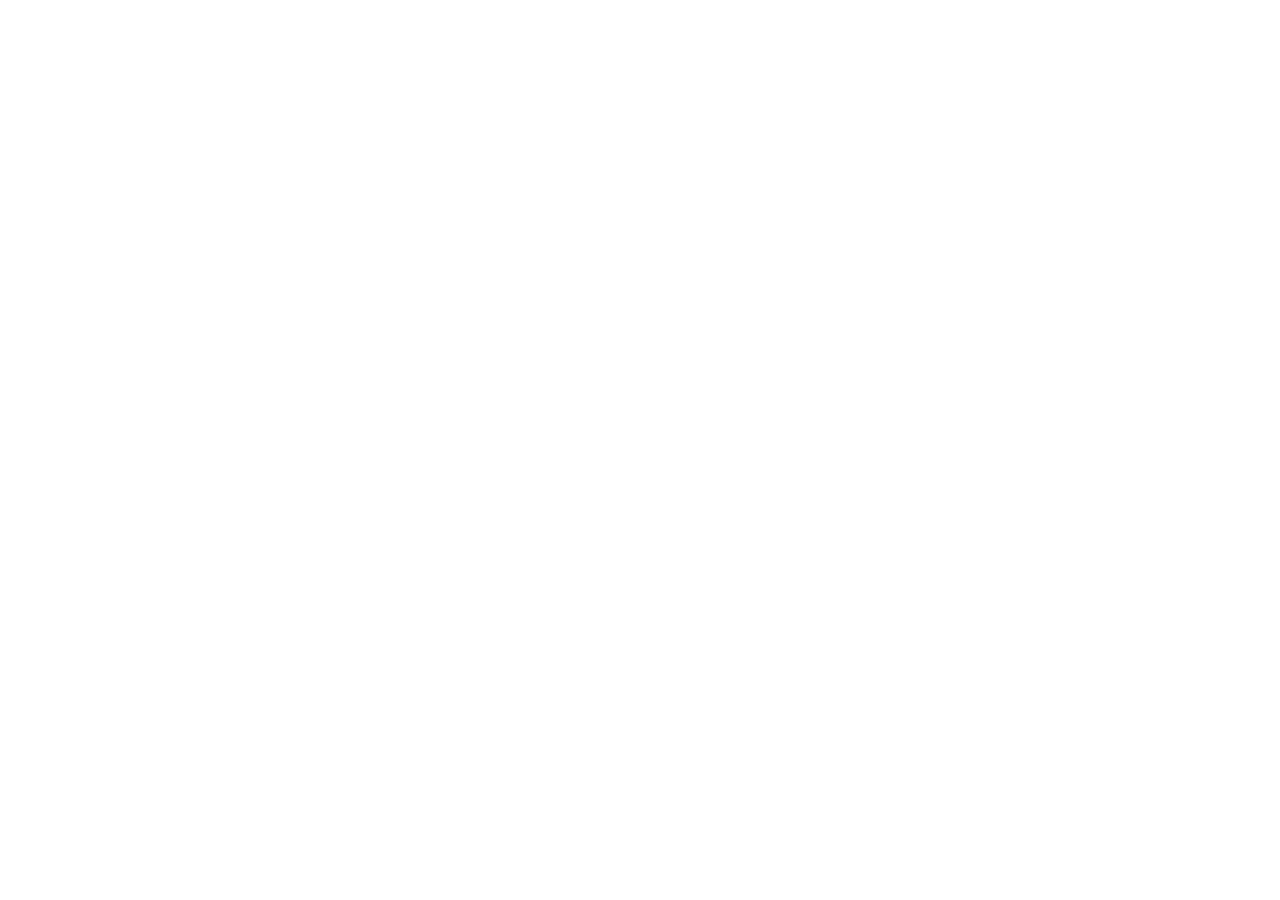
==== pages/contacto.html @ f7af1fb3 "Estructura inicial de directorios e index base" ====
<!doctype html>
<html lang="en">
  <head>
    <meta charset="UTF-8" />
    <meta name="viewport" content="width=device-width, initial-scale=1.0" />
    <title>Contacto</title>
  </head>
  <body></body>
</html>
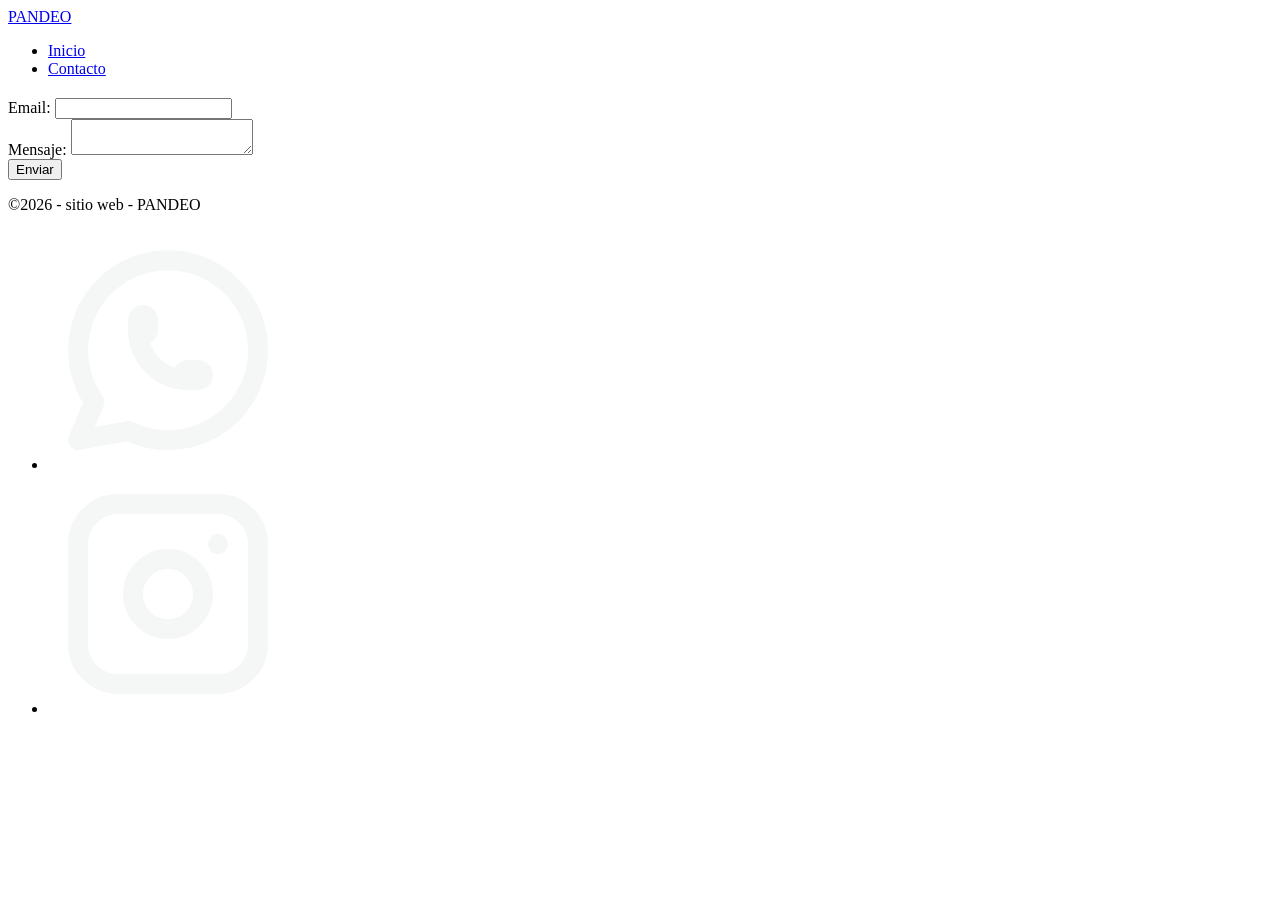
==== commit 7a65513d: "agrega página de contacto con formulario" ====
--- a/pages/contacto.html
+++ b/pages/contacto.html
@@ -5,5 +5,63 @@
     <meta name="viewport" content="width=device-width, initial-scale=1.0" />
     <title>Contacto</title>
   </head>
-  <body></body>
+  <body>
+    <!-- ----------------------------------------------------------------------- -->
+    <!--                                 header                                  -->
+    <!-- ----------------------------------------------------------------------- -->
+    <header>
+      <!-- logo -->
+      <div class="div-logo">
+        <a class="logo" href="../index.html">PANDEO</a>
+      </div>
+
+      <!-- navegacion -->
+      <nav class="header-nav">
+        <ul>
+          <li><a href="../index.html">Inicio</a></li>
+          <li><a href="./contacto.html">Contacto</a></li>
+        </ul>
+      </nav>
+    </header>
+
+    <!-- ----------------------------------------------------------------------- -->
+    <!--                                  main                                   -->
+    <!-- ----------------------------------------------------------------------- -->
+    <main>
+      <section class="contacto">
+        <h1 class="titulo-contacto text-secondary"></h1>
+
+        <!-- ----------------------------- formulario ------------------------------ -->
+        <form action="" method="get" class="form-contacto">
+          <!-- email -->
+          <div class="grupo-input">
+            <label for="email">Email:</label>
+            <input type="email" name="email" id="email" required />
+          </div>
+
+          <!-- text area -->
+          <div class="grupo-input">
+            <label for="mensaje">Mensaje:</label>
+            <textarea name="mensaje" id="mensaje" required></textarea>
+          </div>
+
+          <!-- button -->
+          <button type="submit" class="btn">Enviar</button>
+        </form>
+      </section>
+    </main>
+
+    <!-- ----------------------------------------------------------------------- -->
+    <!--                                 footer                                  -->
+    <!-- ----------------------------------------------------------------------- -->
+    <footer>
+      <p>&copy;2026 - sitio web - PANDEO</p>
+      <nav>
+        <ul class="footer-list">
+          <li><img src="../img/whatsapp.png" alt="logo-whattsapp" /></li>
+          <li><img src="../img/instagram.png" alt="logo-instagram" /></li>
+        </ul>
+      </nav>
+    </footer>
+  </body>
 </html>
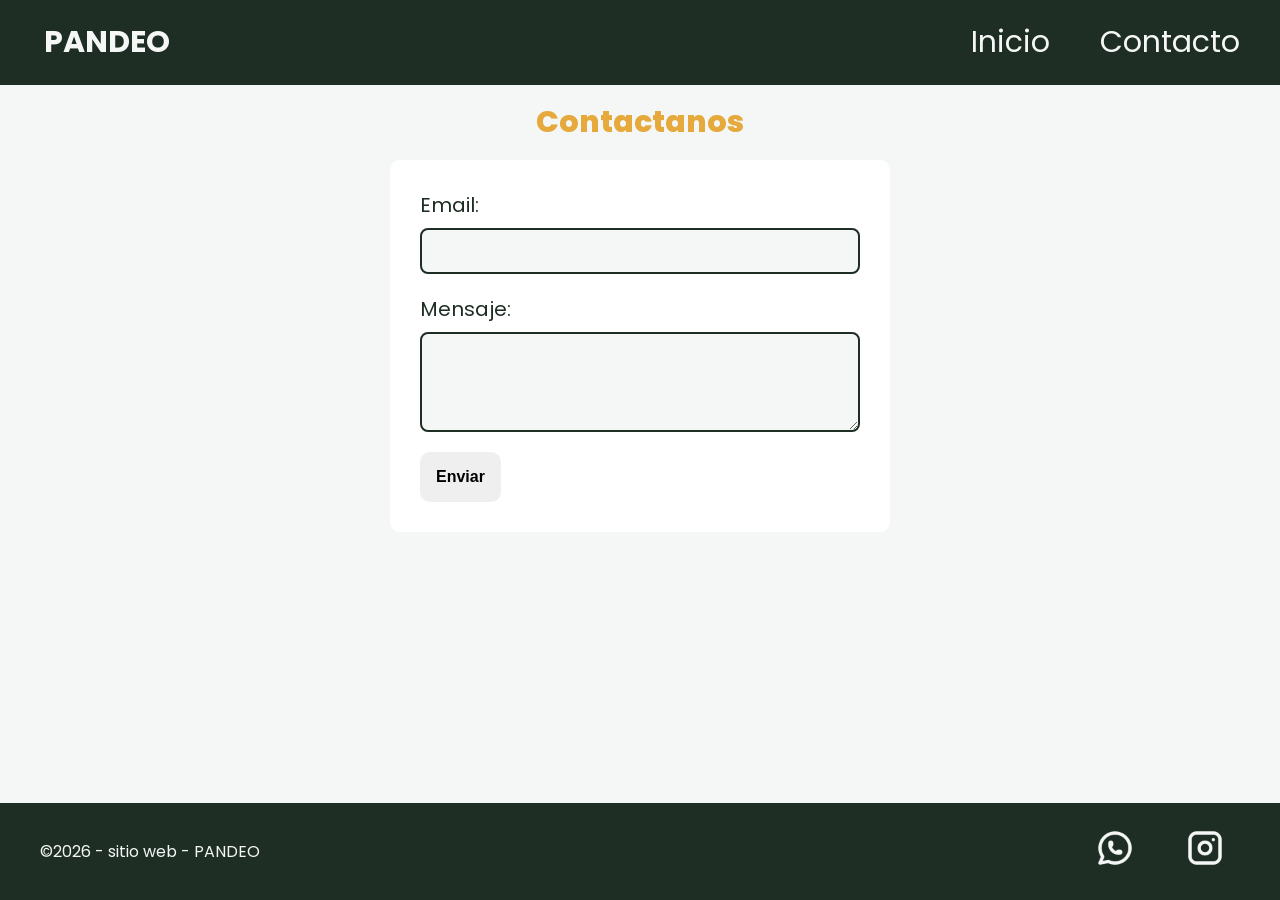
==== commit c9f67bdc: "agregar estilo pagina contacto" ====
--- a/pages/contacto.html
+++ b/pages/contacto.html
@@ -3,6 +3,13 @@
   <head>
     <meta charset="UTF-8" />
     <meta name="viewport" content="width=device-width, initial-scale=1.0" />
+    <!-- google fonts -->
+    <link
+      href="https://fonts.googleapis.com/css2?family=Poppins:ital,wght@0,100;0,400;0,600;0,700;0,800;1,100;1,400;1,600;1,700&display=swap"
+      rel="stylesheet"
+    />
+    <!-- link externo css -->
+    <link rel="stylesheet" href="../css/styles.css" />
     <title>Contacto</title>
   </head>
   <body>
@@ -29,7 +36,7 @@
     <!-- ----------------------------------------------------------------------- -->
     <main>
       <section class="contacto">
-        <h1 class="titulo-contacto text-secondary"></h1>
+        <h1 class="titulo-contacto text-secondary">Contactanos</h1>
 
         <!-- ----------------------------- formulario ------------------------------ -->
         <form action="" method="get" class="form-contacto">
--- a/css/styles.css
+++ b/css/styles.css
@@ -0,0 +1,290 @@
+/* reset */
+* {
+  margin: 0;
+  padding: 0;
+  box-sizing: border-box;
+}
+
+html {
+  font-size: 62.5%;
+}
+
+body {
+  color: #1e2e24;
+  background-color: #f4f7f5;
+
+  font-family: "Poppins", sans-serif;
+  font-size: 1.6rem;
+
+  display: flex;
+  flex-direction: column;
+
+  min-height: 100vh;
+}
+
+.btn {
+  font-size: 1.6rem;
+  font-weight: bold;
+
+  padding: 1.6rem;
+
+  border: none;
+  border-radius: 1rem;
+
+  cursor: pointer;
+}
+
+.btn:hover {
+  background-color: #e0b45c;
+}
+
+/* --------------------------------- colores -------------------------------- */
+.bg-primary {
+  background-color: #f4f7f5;
+}
+
+.bg-secondary {
+  background-color: #e5a93c;
+}
+
+.text-link {
+  color: #f4f7f5;
+}
+
+.text-dark {
+  color: #1e2e24;
+}
+
+.text-secondary {
+  color: #e5a93c;
+}
+
+/* -------------------------------------------------------------------------- */
+/*                                 HOME - HEADER                                */
+/* -------------------------------------------------------------------------- */
+header {
+  background: #1e2e24;
+  color: #f4f7f5;
+  width: 100%;
+
+  display: flex;
+  justify-content: space-between;
+  align-items: center;
+}
+
+.div-logo {
+  margin-left: 2.4rem;
+  font-weight: bold;
+}
+
+.logo {
+  color: inherit; /* hereda color padre */
+  font-size: 3rem;
+  text-decoration: none;
+
+  display: inline-block; /* comporta en bloque */
+  padding: 2rem;
+}
+
+.header-nav {
+  margin-right: 2rem;
+}
+
+.header-nav ul {
+  list-style: none;
+
+  display: flex;
+  gap: 1rem;
+}
+
+.header-nav a {
+  color: inherit;
+  font-size: 3rem;
+  text-decoration: none;
+
+  display: inline-block;
+  padding: 2rem;
+}
+
+/* -------------------------------------------------------------------------- */
+/*                                  HOME - MAIN                                 */
+/* -------------------------------------------------------------------------- */
+main {
+  /* background: blueviolet; */
+  width: 80%;
+  margin: auto;
+  padding-bottom: 2rem;
+
+  flex: 1; /* toma todo el espacio */
+
+  display: flex;
+  flex-direction: column;
+  align-items: center;
+}
+
+.inicio {
+  display: flex;
+  justify-content: center;
+  align-items: center;
+  flex-wrap: wrap; /* acomoda los hijos abajo */
+}
+
+.inicio h1 {
+  width: 100%;
+  text-align: center;
+  margin: 3rem 0;
+
+  font-size: 3rem;
+  font-weight: 800;
+  line-height: 1.15; /* interlineado */
+}
+
+.parrafo {
+  width: 80%;
+  text-align: center;
+  font-size: 2rem;
+  padding: 3rem;
+}
+
+h2 {
+  font-size: 2.4rem;
+  font-weight: 700;
+  line-height: 1.2;
+
+  text-align: center;
+  margin: 3rem 0;
+}
+
+/* --------------------------- contenedor tarjetas -------------------------- */
+.contenedor-tarjetas {
+  display: flex;
+  justify-content: center;
+  gap: 2rem;
+
+  flex-wrap: wrap;
+}
+
+.card {
+  background-color: #ffffff;
+  width: 40rem;
+  border-radius: 1rem;
+  overflow: hidden;
+
+  display: flex;
+  flex-direction: column;
+  align-items: center;
+  gap: 2rem;
+  padding-bottom: 2rem;
+}
+
+.card img {
+  width: 100%;
+  height: 30rem;
+  object-fit: cover; /* redimensiona la imagen rellenar su contenedor sin deformarse */
+}
+
+.card p {
+  width: 85%;
+  text-align: center;
+  font-size: 1.5rem;
+}
+
+.card .precio {
+  font-weight: 800;
+  font-size: 2.2rem;
+
+  color: #1e2e24;
+  padding: 0;
+}
+
+/* -------------------------------------------------------------------------- */
+/*                                HOME - FOOTER                               */
+/* -------------------------------------------------------------------------- */
+footer {
+  color: #f4f7f5;
+  background: #1e2e24;
+  width: 100%;
+
+  padding: 1rem 4rem;
+
+  display: flex;
+  justify-content: space-between;
+  align-items: center;
+}
+
+footer .footer-list {
+  list-style: none;
+
+  display: flex;
+  gap: 2rem;
+}
+
+.footer-list li {
+  padding: 1rem;
+}
+
+.footer-list img {
+  width: 5rem;
+  padding: 0.5rem;
+}
+
+/* -------------------------------------------------------------------------- */
+/*                               PAGINA CONTACTO                              */
+/* -------------------------------------------------------------------------- */
+.contacto {
+  /* background-color: rgb(143, 179, 179); */
+  width: 100%;
+
+  display: flex;
+  flex-direction: column;
+  align-items: center;
+}
+
+.titulo-contacto {
+  font-size: 3rem;
+  font-weight: 800;
+
+  line-height: 1.15;
+  margin: 2rem 0;
+}
+
+/* ------------------------------- formulario ------------------------------- */
+.form-contacto {
+  background-color: #ffffff;
+  color: #1e2e24;
+
+  width: 100%;
+  max-width: 50rem;
+
+  font-size: 2rem;
+  padding: 3rem;
+  border-radius: 1rem;
+}
+
+.grupo-input {
+  margin-bottom: 2rem;
+
+  display: flex;
+  flex-direction: column;
+  gap: 0.8rem;
+}
+
+.grupo-input input,
+.grupo-input textarea {
+  color: #1e2e24;
+  background-color: #f4f7f5;
+
+  width: 100%;
+  font-size: 1.6rem;
+  padding: 1.2rem;
+
+  border: 2px solid #1e2e24;
+  border-radius: 0.8rem;
+
+  outline: none;
+}
+
+.grupo-input textarea {
+  min-height: 10rem;
+  resize: vertical; /* usario cambie tamaño area*/
+}
